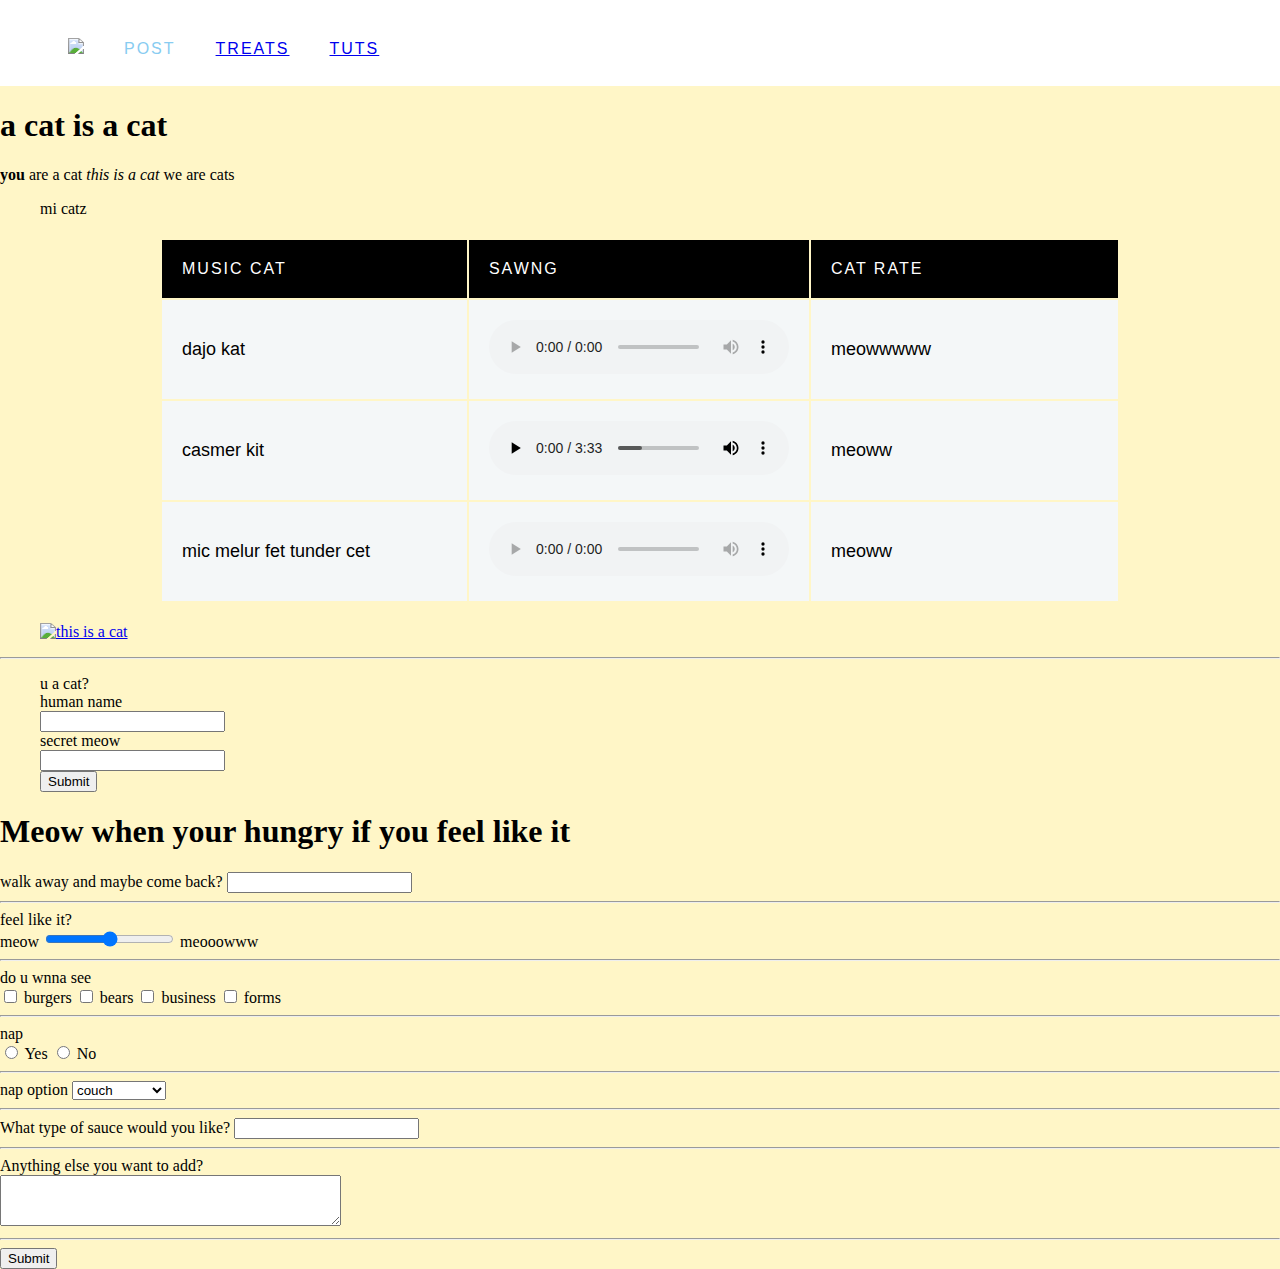
==== index.html @ 0ecb22bd "test" ====
<!DOCTYPE html>
<html lang="en" dir="ltr">

<head>
  <meta charset="utf-8">
  <link rel="stylesheet" type="text/css" href="style.css">
  <title>bored cat</title>
</head>

<body>

  <nav>
    <ul>
      <li>
        <img src="https://c.ndtvimg.com/2020-08/h5mk7js_cat-generic_625x300_28_August_20.jpg?im=Resize=(1230,900)"
          height="100px;">
      </li>
      <li class="active">post</li>
      <li><a href="./treats.html">treats</a></li>
      <li><a href="./tuts.html">tuts</a></li>
    </ul>
  </nav>

  <article>
    <h1>a cat is a cat</h1>
    <p><b>you</b> are a cat<em> this is a cat</em> we are cats</p>
  </article>
  <figure>
    <figcaption>mi catz</figcaption>
    <table>
      <thead>
        <tr>
          <th scope="col">music cat</th>
          <th scope="col">sawng</th>
          <th scope="col">cat rate</th>
        </tr>
      </thead>
      <tbody>
        <tr>
          <td>dajo kat</td>
          <td><audio controls>
              <source src="./audio thangz/Doja Cat - Moo.mp3">
            </audio></td>
          <td>meowwwww</td>
        </tr>
        <tr>
          <td>casmer kit</td>
          <td><audio controls>
              <source src="./audio thangz/Aurora.mp3">
            </audio></td>
          <td>meoww</td>
        </tr>
      </tbody>
      <tfoot>
        <tr>
          <td>mic melur fet tunder cet</td>
          <td><audio controls>
              <source src="./audio thangz/Mac Miller NPR Music Tiny Desk Concert feat Thundercat on the Shaker.mp3">
            </audio></td>
          <td>meoww</td>
        </tr>
      </tfoot>
      </table>
      </figure>
  </figure>
  <section id="overlay">
    <figure>
      <a
        href="https://www.nashvillescene.com/news/coverstory/apocalypse-meow-how-a-cult-that-believes-cats-are-divine-beings-ended-up-in-tennessee/article_78fc2367-5596-5a7a-ad8e-edae8c83a594.html"><img
          src="https://bloximages.newyork1.vip.townnews.com/nashvillescene.com/content/tncms/assets/v3/editorial/c/0f/c0f3741f-7fd0-56df-8298-9decb1e40216/5ffe94e662462.image.png?resize=1000%2C732"
          alt="this is a cat" id="banner" width="420" height="420"></a>
    </figure>
    <hr>

    <figure>
      <figcaption>u a cat?</figcaption>
      <section class="overlay">
        <!--what is action="submission.html"-->
        <form action="submission.html" method="GET">
          <label for="human name">human name</label>
          <br>
          <input id="human name" name="human name" type="text" required minlength="3" maxlength="15">
          <br>
          <label for="pw">secret meow</label>
          <br>
          <input id="pw" name="pw" type="password" required minlength="8" maxlength="15">
          <br>
          <input type="submit" value="Submit">
        </form>
      </section>
    </figure>

    <h1>Meow when your hungry if you feel like it</h1>
    <section class="ethos">
      <label for="behavior">walk away and maybe come back?</label>
      <input type="text" name="behavior" id="behavior">
    </section>
    <hr>
    </tbody>

    <form action="submission.html" method="POST">
      <section class="feel">
        <label for="interest">feel like it?</label>
        <br>
        <span>meow</span>
        <input type="range" name="feel" id="feel" value="3" min="1" max="5">
        <span>meooowww</span>
      </section>
      <hr>

      <section class="things">
        <span>do u wnna see</span>
        <br>
        <input type="checkbox" name="thing" id="burgers" value="burgers">
        <label for="burgers">burgers</label>
        <input type="checkbox" name="thing" id="bears" value="bears">
        <label for="bears">bears</label>
        <input type="checkbox" name="thing" id="business" value="business">
        <label for="business">business</label>
        <input type="checkbox" name="thing" id="forms" value="forms">
        <label for="forms">forms</label>
      </section>
      <hr>

      <section class="second meow">
        <span>nap</span>
        <br>
        <input type="radio" name="second meow" id="yes" value="yes">
        <label for="yes">Yes</label>
        <input type="radio" name="second meow" id="no" value="yes">
        <label for="no">No</label>
      </section>
      <hr>

      <section class="nap-type">
        <label for="nap">nap option</label>
        <select name="nap" id="nap">
          <option value="couch">couch</option>
          <option value="packing box">packing box</option>
          <option value="pantry">pantry</option>
        </select>
      </section>
      <hr>

      <section class="vocal-selection">
        <label for="vocal">What type of sauce would you like?</label>
        <input list="vocals" id="vocal" name="vocal">
        <datalist id="vocals">
          <option value="silent"></option>
          <option value="meow"></option>
          <option value="MEOWWW"></option>
        </datalist>
      </section>
      <hr>
      <section class="extra-info">
        <label for="extra">Anything else you want to add?</label>
        <br>
        <textarea id="extra" name="extra" rows="3" cols="40"></textarea>
      </section>
      <hr>

      <section class="submission">
        <input type="submit" value="Submit">
      </section>
    </form>
  </section>
</body>

</html>
---- style.css ----
body {
    background: #fff6c7;
    margin: 0;
    padding: 0;
  }
   nav {
    box-sizing: border-box;
    background-color: #ffffff;
    opacity: 1;
    overflow: auto;
    padding: 18px 50px;
    position: top;
    top: 0;
    width: 100%;
    z-index: 999;
  }
  
  ul {
    padding: 0;
    margin: 0;
  }
  
  li {
    color: rgba(0, 0, 0, 0.772);
    display: inline-block;
    font-family: 'Oxygen', sans-serif;
    font-size: 16px;
    font-weight: 300;
    letter-spacing: 2px;
    margin: 0;
    padding: 20px 18px 10px 18px;
    text-transform: uppercase;
  }
  
  .active {
    color: #88CCF1;
  }
  
  /* Table */
  
  table {
    height: 40%;
    left: 10%;
    margin: 20px auto;
    overflow-y: scroll;
    position: static;
    width: 80%;
  }
  
  thead th {
    background: #000000;
    color: #FFF;
    font-family: 'Oxygen', sans-serif;
    font-size: 16px;
    font-weight: 100;
    letter-spacing: 2px;
    text-transform: uppercase;
  }
  
  tr {
    background: #f4f7f8;
    border-bottom: 1px solid #FFF;
    margin-bottom: 5px;
  }
  
  th, td {
    font-family: 'Oxygen', sans-serif;
    font-weight: 400;
    font-size:18px;
    padding: 20px;
    text-align: left;
    width: 33.3333%;
  }
  
  .search {
    background-color: #FFF;
    border: 1px solid #DDD;
    border-radius: 3px;
    color: #AAA;
    padding: 20px;
    margin: 50px auto 0px auto;
    width: 77%;
  }
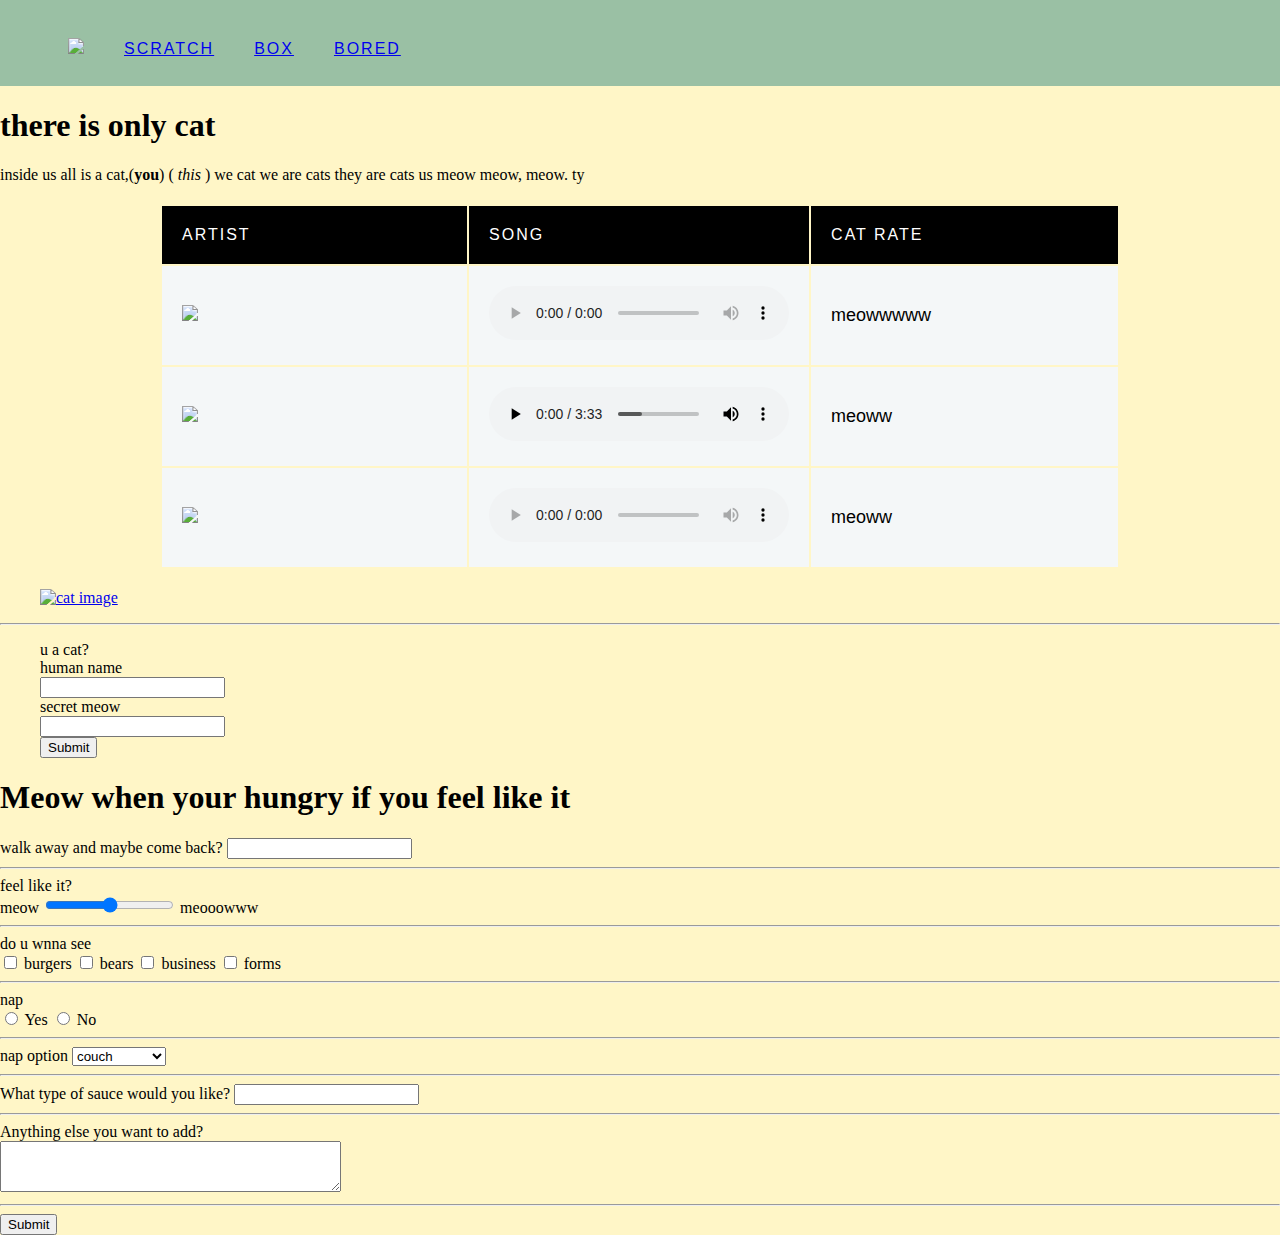
==== commit 001b60dd: "test" ====
--- a/index.html
+++ b/index.html
@@ -4,47 +4,47 @@
 <head>
   <meta charset="utf-8">
   <link rel="stylesheet" type="text/css" href="style.css">
-  <title>bored cat</title>
+  <title>boredcat.me</title>
 </head>
 
 <body>
 
   <nav>
-    <ul>
+    <ul id="navbar">
       <li>
         <img src="https://c.ndtvimg.com/2020-08/h5mk7js_cat-generic_625x300_28_August_20.jpg?im=Resize=(1230,900)"
           height="100px;">
       </li>
-      <li class="active">post</li>
-      <li><a href="./treats.html">treats</a></li>
-      <li><a href="./tuts.html">tuts</a></li>
+      <li class="active"><a href="./index.html">scratch</a></li>
+      <li><a href="./box.html">box</a></li>
+      <li><a href="./bored.html">bored</a></li>
     </ul>
   </nav>
 
   <article>
-    <h1>a cat is a cat</h1>
-    <p><b>you</b> are a cat<em> this is a cat</em> we are cats</p>
+    <h1>there is only cat</h1>
+    <p>inside us all is a cat,(<b>you</b>) (<em> this </em>) we cat we are cats they are cats us meow meow, meow. ty</p>
   </article>
+
   <figure>
-    <figcaption>mi catz</figcaption>
     <table>
       <thead>
         <tr>
-          <th scope="col">music cat</th>
-          <th scope="col">sawng</th>
+          <th scope="col">artist</th>
+          <th scope="col">song</th>
           <th scope="col">cat rate</th>
         </tr>
       </thead>
       <tbody>
         <tr>
-          <td>dajo kat</td>
+          <td><img src="https://dynaimage.cdn.cnn.com/cnn/q_auto,w_1052,c_fill,g_auto,h_592,ar_16:9/http%3A%2F%2Fcdn.cnn.com%2Fcnnnext%2Fdam%2Fassets%2F220403193043-02-doja-cat-grammy-awards-2022.jpg" height="150"></td>
           <td><audio controls>
               <source src="./audio thangz/Doja Cat - Moo.mp3">
             </audio></td>
           <td>meowwwww</td>
         </tr>
         <tr>
-          <td>casmer kit</td>
+          <td><img src="https://dancingastronaut.com/wp-content/uploads/2017/04/Cashmere-Cat-live-coachella-2015-billboard-1548.jpg" height="150"></td>
           <td><audio controls>
               <source src="./audio thangz/Aurora.mp3">
             </audio></td>
@@ -53,22 +53,19 @@
       </tbody>
       <tfoot>
         <tr>
-          <td>mic melur fet tunder cet</td>
+          <td><img src="https://cdn.mos.cms.futurecdn.net/QPedsJTb5VSqBGhpvf5to3.jpg" height="150"></td>
           <td><audio controls>
               <source src="./audio thangz/Mac Miller NPR Music Tiny Desk Concert feat Thundercat on the Shaker.mp3">
             </audio></td>
           <td>meoww</td>
         </tr>
       </tfoot>
-      </table>
-      </figure>
+    </table>
   </figure>
   <section id="overlay">
     <figure>
-      <a
-        href="https://www.nashvillescene.com/news/coverstory/apocalypse-meow-how-a-cult-that-believes-cats-are-divine-beings-ended-up-in-tennessee/article_78fc2367-5596-5a7a-ad8e-edae8c83a594.html"><img
-          src="https://bloximages.newyork1.vip.townnews.com/nashvillescene.com/content/tncms/assets/v3/editorial/c/0f/c0f3741f-7fd0-56df-8298-9decb1e40216/5ffe94e662462.image.png?resize=1000%2C732"
-          alt="this is a cat" id="banner" width="420" height="420"></a>
+      <a href="https://www.nashvillescene.com/news/coverstory/apocalypse-meow-how-a-cult-that-believes-cats-are-divine-beings-ended-up-in-tennessee/article_78fc2367-5596-5a7a-ad8e-edae8c83a594.html">
+        <img src="https://bloximages.newyork1.vip.townnews.com/nashvillescene.com/content/tncms/assets/v3/editorial/c/0f/c0f3741f-7fd0-56df-8298-9decb1e40216/5ffe94e662462.image.png?resize=1000%2C732" alt="cat image" id="banner" width="420" height="420"></a>
     </figure>
     <hr>
 
--- a/style.css
+++ b/style.css
@@ -5,7 +5,7 @@
   }
    nav {
     box-sizing: border-box;
-    background-color: #ffffff;
+    background-color: #9ac0a4;
     opacity: 1;
     overflow: auto;
     padding: 18px 50px;
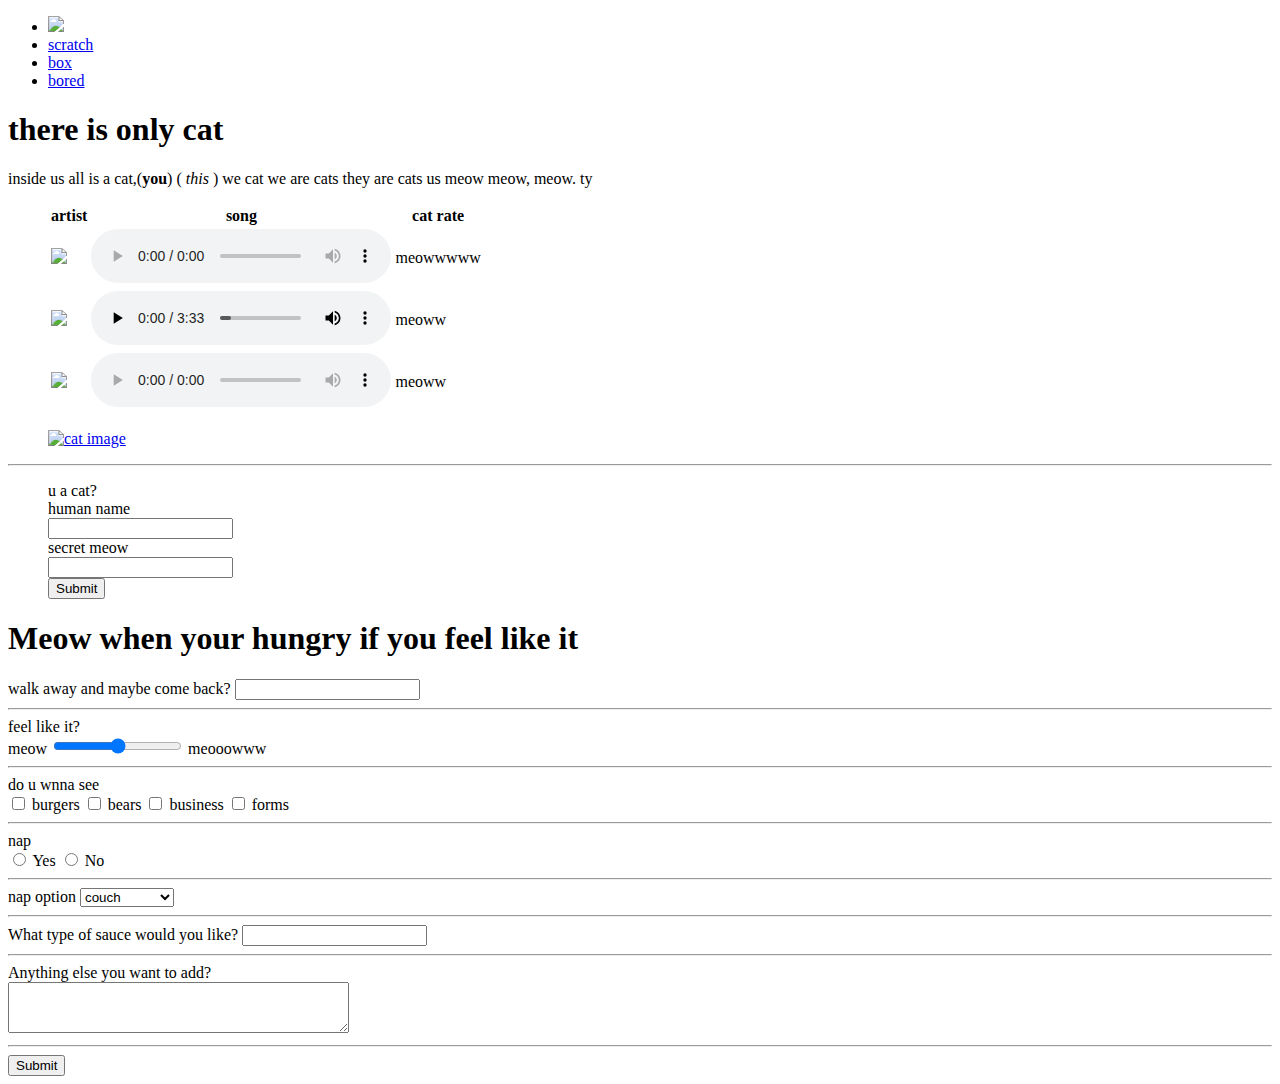
==== commit 6916c427: "test" ====
--- a/index.html
+++ b/index.html
@@ -3,7 +3,7 @@
 
 <head>
   <meta charset="utf-8">
-  <link rel="stylesheet" type="text/css" href="style.css">
+  <link rel="stylesheet" type="text/css" href="/boredcat.me/style.css">
   <title>boredcat.me</title>
 </head>
 
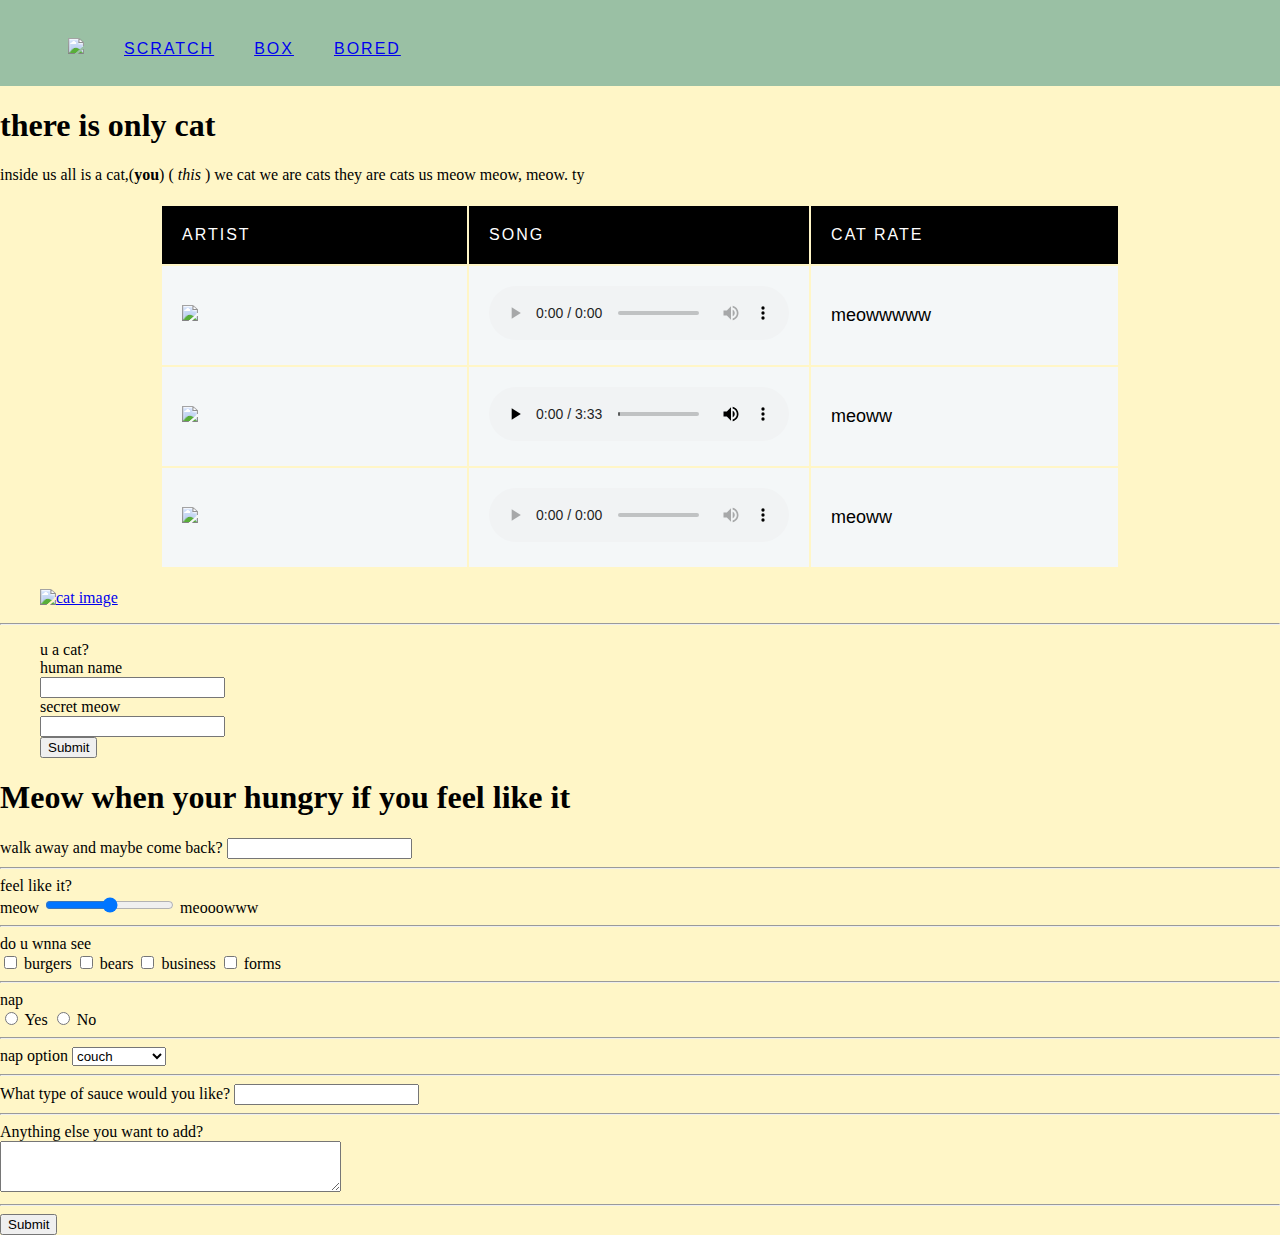
==== commit 0a5f14af: "1" ====
--- a/index.html
+++ b/index.html
@@ -3,7 +3,9 @@
 
 <head>
   <meta charset="utf-8">
-  <link rel="stylesheet" type="text/css" href="/boredcat.me/style.css">
+  <meta http-equiv="Content-Type" content="text/html; charset=UTF-8" />
+  <meta http-equiv="X-UA-Compatible" content="IE=9" />
+  <link rel="stylesheet" type="text/css" href="style.css">
   <title>boredcat.me</title>
 </head>
 
--- a/style.css
+++ b/style.css
@@ -0,0 +1,83 @@
+body {
+    background: #fff6c7;
+    margin: 0;
+    padding: 0;
+  }
+   nav {
+    box-sizing: border-box;
+    background-color: #9ac0a4;
+    opacity: 1;
+    overflow: auto;
+    padding: 18px 50px;
+    position: top;
+    top: 0;
+    width: 100%;
+    z-index: 999;
+  }
+  
+  ul {
+    padding: 0;
+    margin: 0;
+  }
+  
+  li {
+    color: rgba(0, 0, 0, 0.772);
+    display: inline-block;
+    font-family: 'Oxygen', sans-serif;
+    font-size: 16px;
+    font-weight: 300;
+    letter-spacing: 2px;
+    margin: 0;
+    padding: 20px 18px 10px 18px;
+    text-transform: uppercase;
+  }
+  
+  .active {
+    color: #88CCF1;
+  }
+  
+  /* Table */
+  
+  table {
+    height: 40%;
+    left: 10%;
+    margin: 20px auto;
+    overflow-y: scroll;
+    position: static;
+    width: 80%;
+  }
+  
+  thead th {
+    background: #000000;
+    color: #FFF;
+    font-family: 'Oxygen', sans-serif;
+    font-size: 16px;
+    font-weight: 100;
+    letter-spacing: 2px;
+    text-transform: uppercase;
+  }
+  
+  tr {
+    background: #f4f7f8;
+    border-bottom: 1px solid #FFF;
+    margin-bottom: 5px;
+  }
+  
+  th, td {
+    font-family: 'Oxygen', sans-serif;
+    font-weight: 400;
+    font-size:18px;
+    padding: 20px;
+    text-align: left;
+    width: 33.3333%;
+  }
+  
+  .search {
+    background-color: #FFF;
+    border: 1px solid #DDD;
+    border-radius: 3px;
+    color: #AAA;
+    padding: 20px;
+    margin: 50px auto 0px auto;
+    width: 77%;
+  }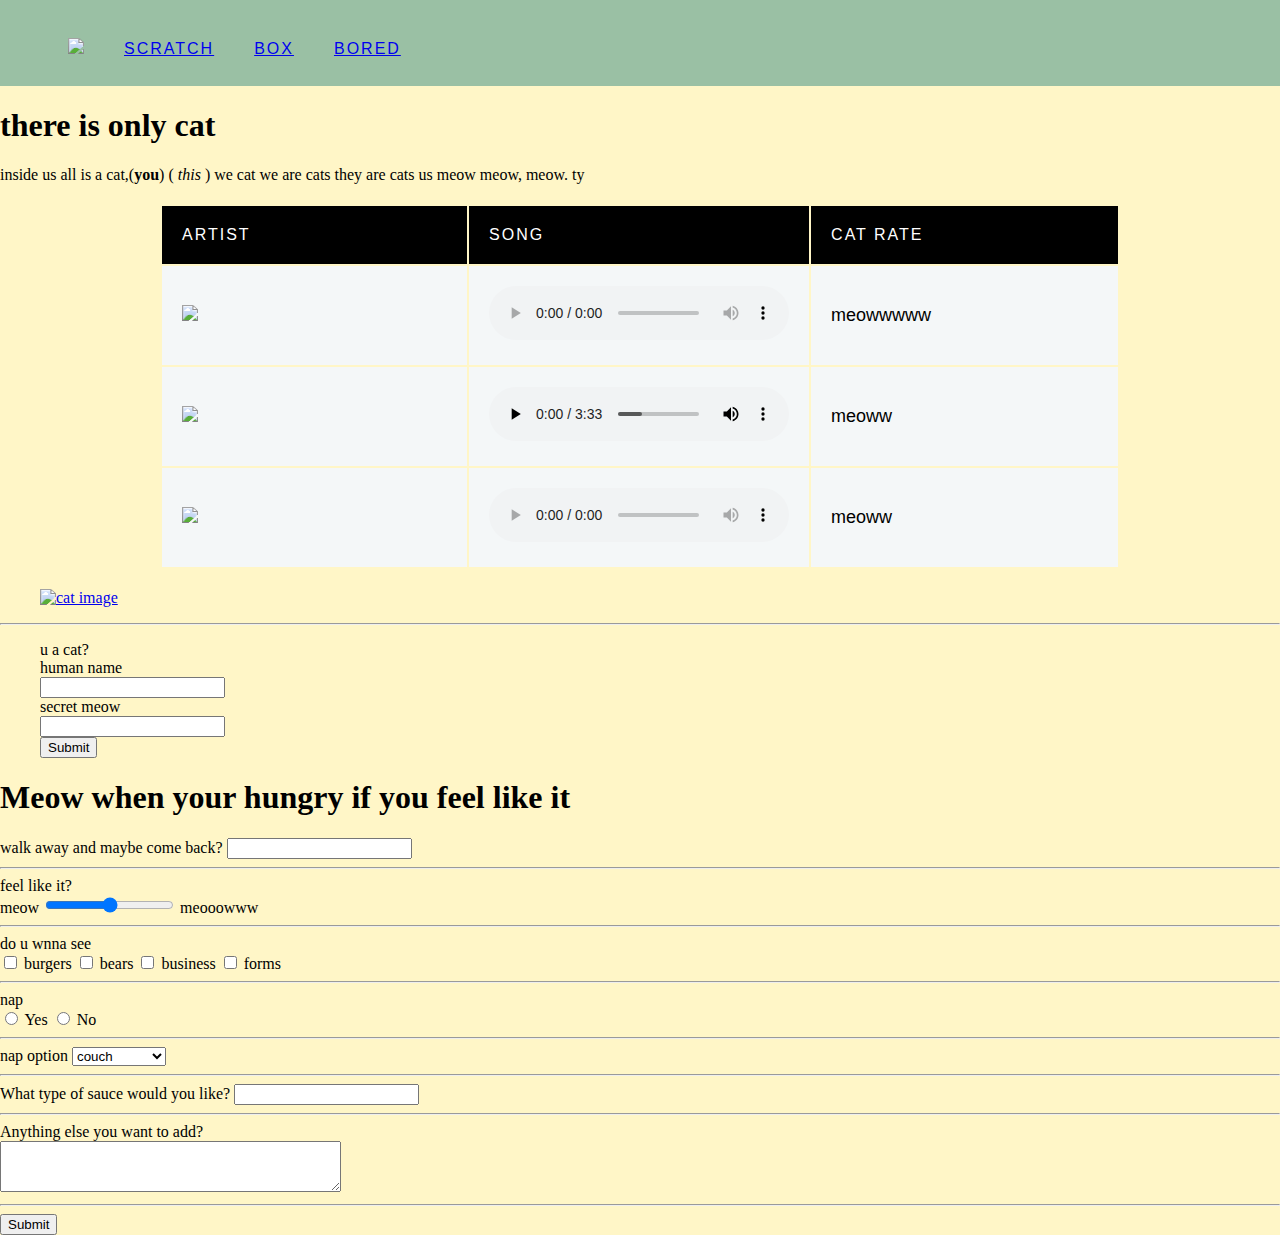
==== commit 37d5f93e: "1" ====
--- a/index.html
+++ b/index.html
@@ -3,8 +3,6 @@
 
 <head>
   <meta charset="utf-8">
-  <meta http-equiv="Content-Type" content="text/html; charset=UTF-8" />
-  <meta http-equiv="X-UA-Compatible" content="IE=9" />
   <link rel="stylesheet" type="text/css" href="style.css">
   <title>boredcat.me</title>
 </head>
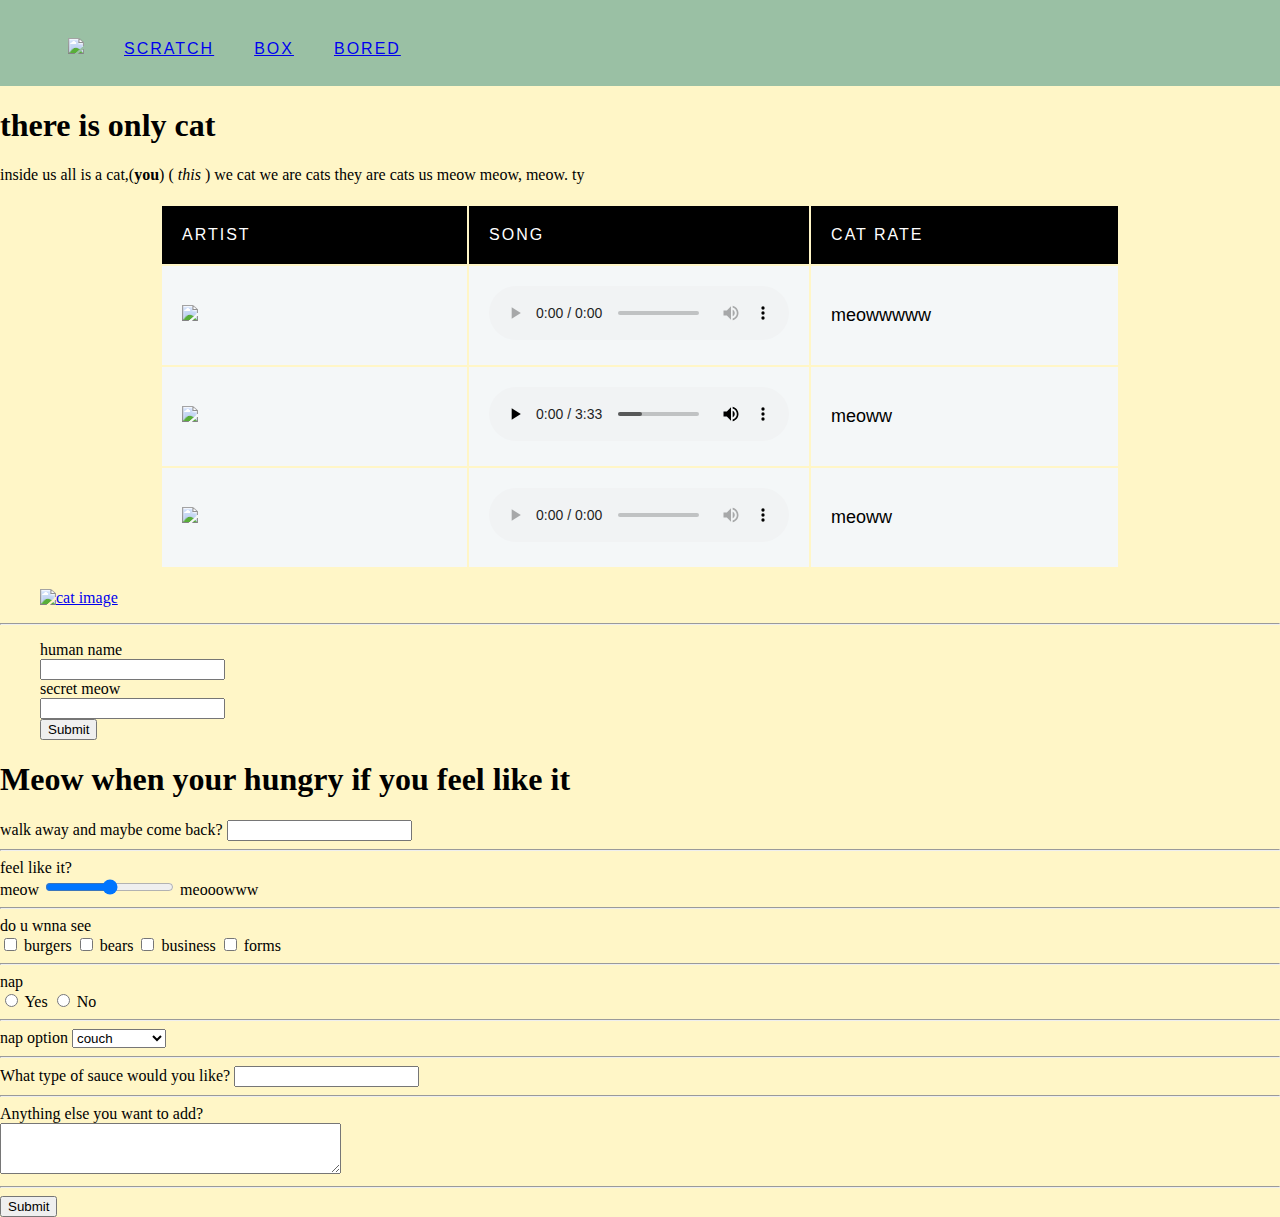
==== commit d7d4e99a: "1" ====
--- a/index.html
+++ b/index.html
@@ -1,5 +1,5 @@
 <!DOCTYPE html>
-<html lang="en" dir="ltr">
+<html lang="en">
 
 <head>
   <meta charset="utf-8">
@@ -62,7 +62,7 @@
       </tfoot>
     </table>
   </figure>
-  <section id="overlay">
+  <section>
     <figure>
       <a href="https://www.nashvillescene.com/news/coverstory/apocalypse-meow-how-a-cult-that-believes-cats-are-divine-beings-ended-up-in-tennessee/article_78fc2367-5596-5a7a-ad8e-edae8c83a594.html">
         <img src="https://bloximages.newyork1.vip.townnews.com/nashvillescene.com/content/tncms/assets/v3/editorial/c/0f/c0f3741f-7fd0-56df-8298-9decb1e40216/5ffe94e662462.image.png?resize=1000%2C732" alt="cat image" id="banner" width="420" height="420"></a>
@@ -70,7 +70,6 @@
     <hr>
 
     <figure>
-      <figcaption>u a cat?</figcaption>
       <section class="overlay">
         <!--what is action="submission.html"-->
         <form action="submission.html" method="GET">
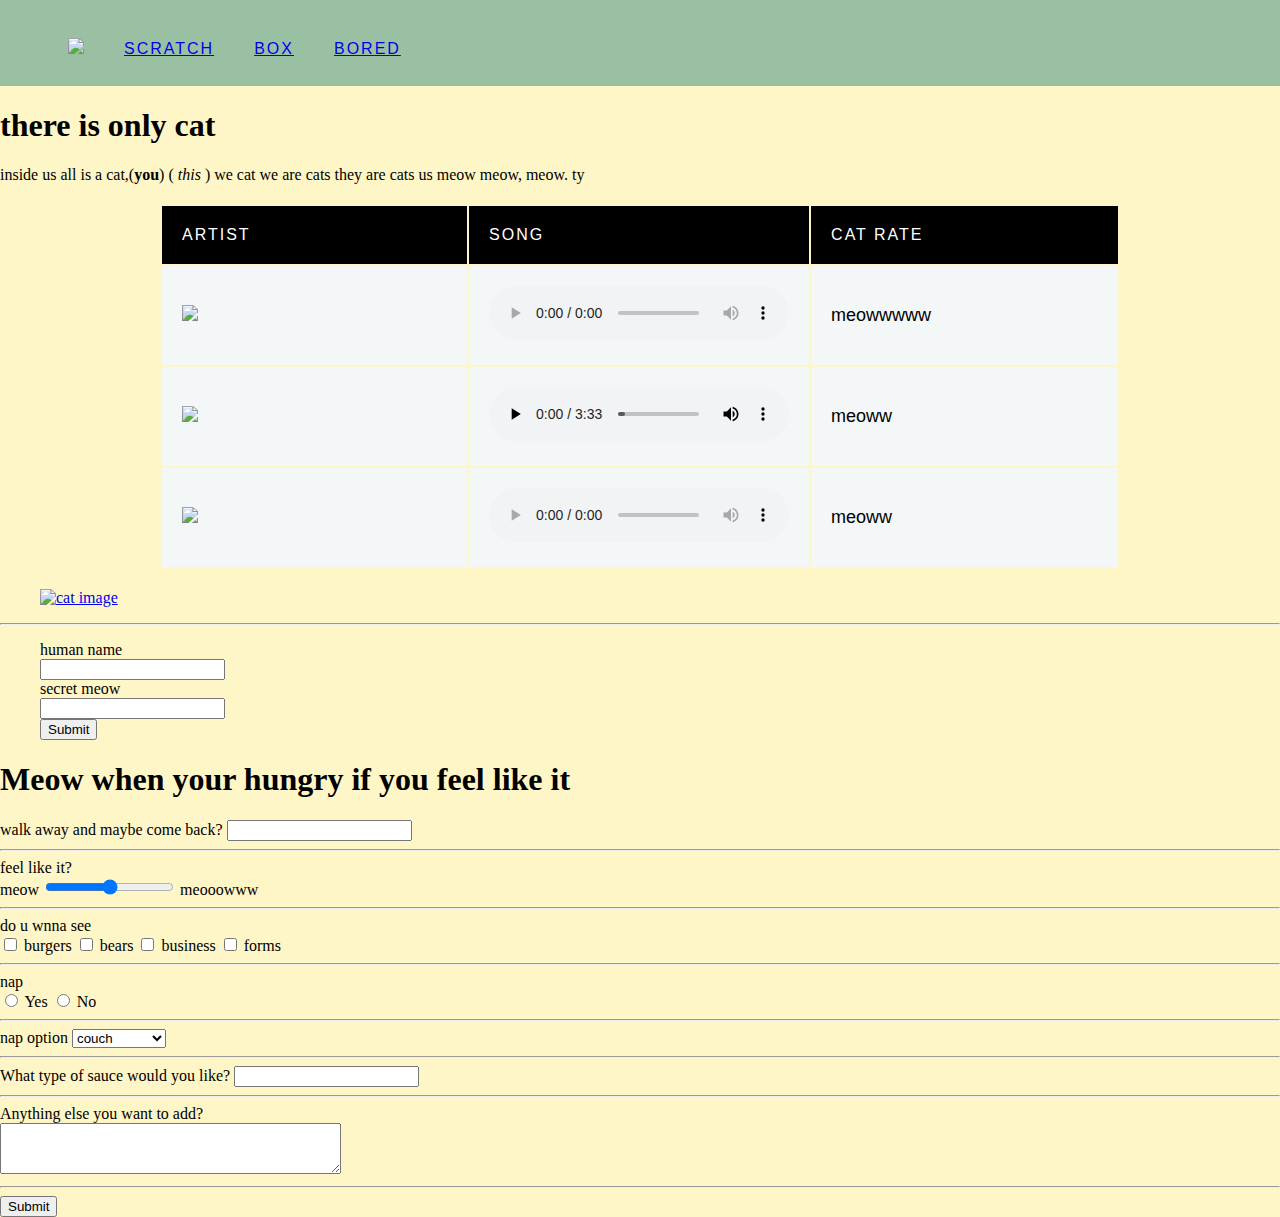
==== commit 86861713: "4" ====
--- a/index.html
+++ b/index.html
@@ -4,6 +4,7 @@
 <head>
   <meta charset="utf-8">
   <link rel="stylesheet" type="text/css" href="style.css">
+  <link rel="icon" href="kat.ico">
   <title>boredcat.me</title>
 </head>
 
@@ -62,7 +63,7 @@
       </tfoot>
     </table>
   </figure>
-  <section>
+  <section name="cult cat" id="cult cat">
     <figure>
       <a href="https://www.nashvillescene.com/news/coverstory/apocalypse-meow-how-a-cult-that-believes-cats-are-divine-beings-ended-up-in-tennessee/article_78fc2367-5596-5a7a-ad8e-edae8c83a594.html">
         <img src="https://bloximages.newyork1.vip.townnews.com/nashvillescene.com/content/tncms/assets/v3/editorial/c/0f/c0f3741f-7fd0-56df-8298-9decb1e40216/5ffe94e662462.image.png?resize=1000%2C732" alt="cat image" id="banner" width="420" height="420"></a>
@@ -70,7 +71,7 @@
     <hr>
 
     <figure>
-      <section class="overlay">
+      <section class="login" id="login">
         <!--what is action="submission.html"-->
         <form action="submission.html" method="GET">
           <label for="human name">human name</label>
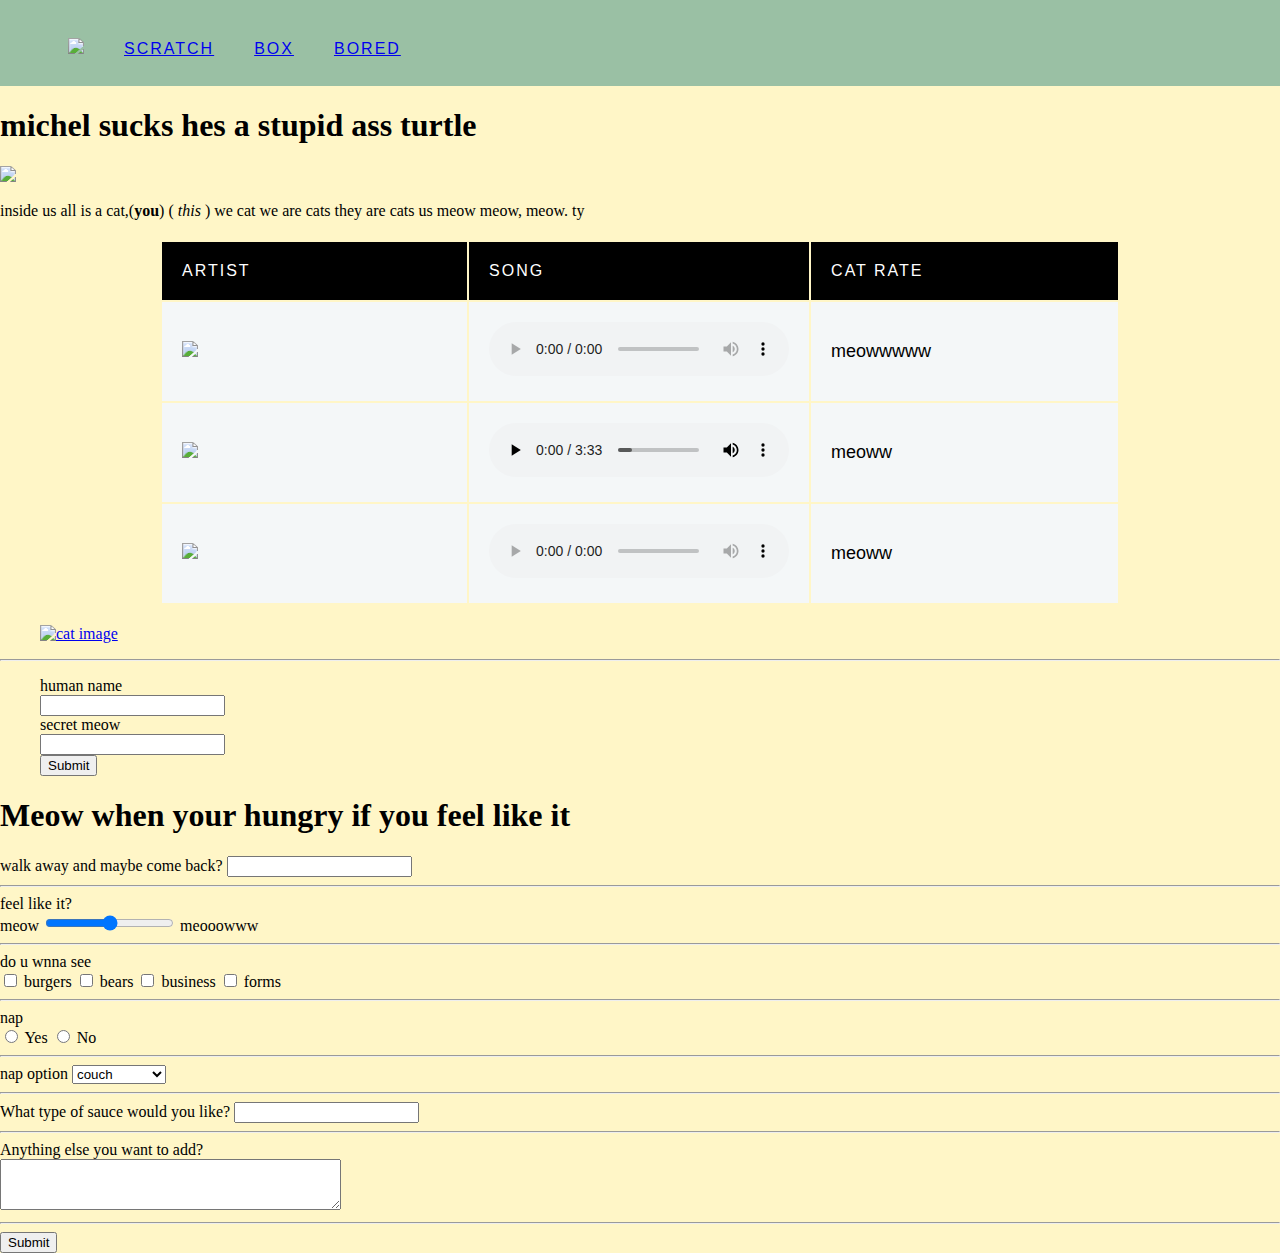
==== commit 609b805f: "Ian Sucks" ====
--- a/index.html
+++ b/index.html
@@ -23,7 +23,8 @@
   </nav>
 
   <article>
-    <h1>there is only cat</h1>
+    <h1>michel sucks hes a stupid ass turtle</h1>
+    <img src="https://cdn1.telegram-cdn.org/file/[base64].jpg">
     <p>inside us all is a cat,(<b>you</b>) (<em> this </em>) we cat we are cats they are cats us meow meow, meow. ty</p>
   </article>
 
